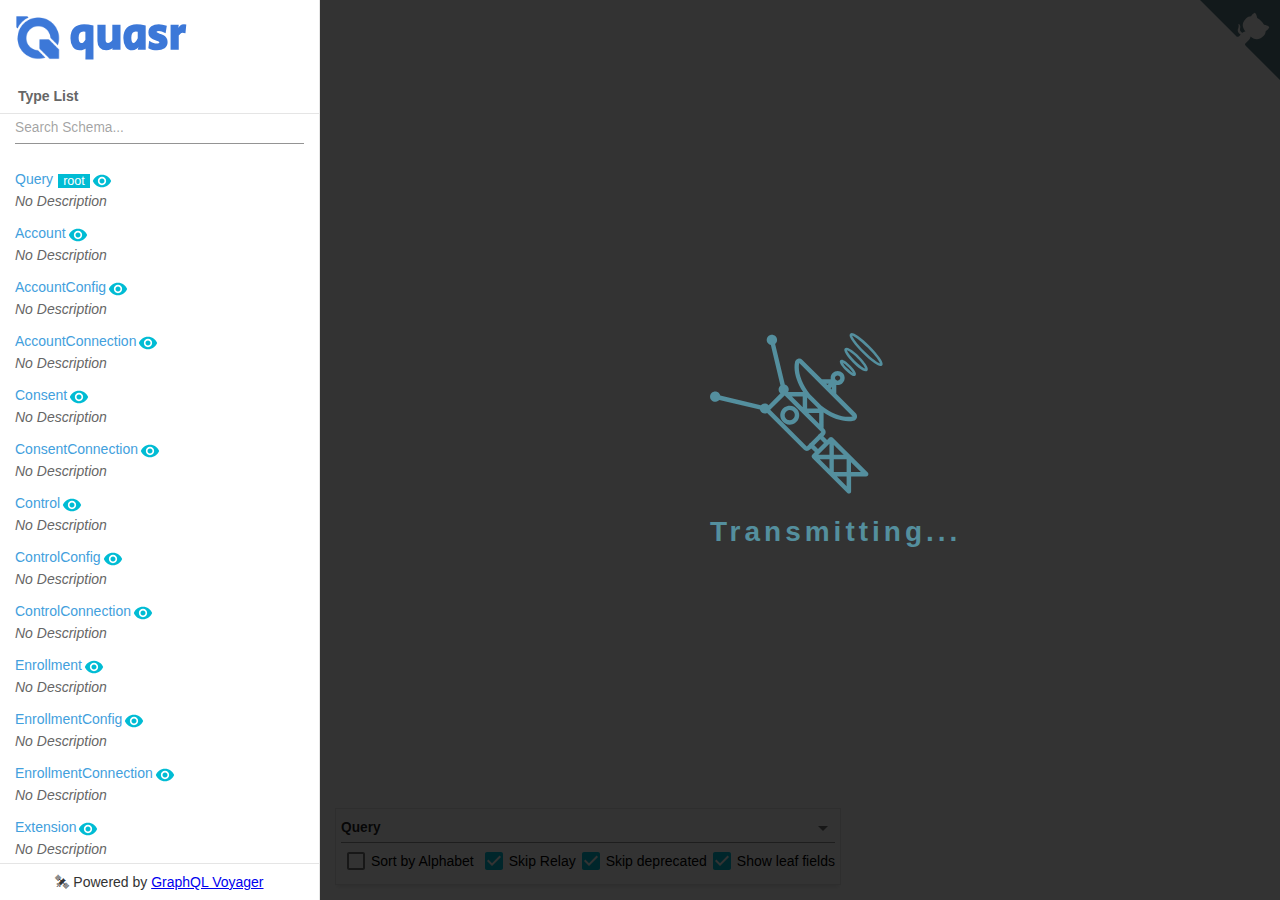
==== index.html @ db57c409 "init repo" ====
<!DOCTYPE html>
<html>
  <head itemscope itemtype="http://schema.org/WebPage">
    <!-- <link href="style.css" rel="stylesheet" /> -->
    <meta charset="utf-8" />
    <meta
      name="viewport"
      content="user-scalable=no, initial-scale=1.0, minimum-scale=1.0, maximum-scale=1.0"
    />
    <title>GraphQL Voyager</title>
    <meta itemprop="name" property="og:title" content="GraphQL Voyager" />
    <meta
      property="og:description"
      content="Represent any GraphQL API as an interactive graph"
    />
    <meta
      itemprop="description"
      name="description"
      content="Represent any GraphQL API as an interactive graph"
    />
    <link
      rel="icon"
      type="image/png"
      sizes="32x32"
      href="icons/favicon-32x32.png"
    />
    <link
      rel="icon"
      type="image/png"
      sizes="96x96"
      href="icons/favicon-96x96.png"
    />
    <link
      rel="icon"
      type="image/png"
      sizes="16x16"
      href="icons/favicon-16x16.png"
    />
    <meta itemprop="image" property="og:type" content="website" />
    <meta
      itemprop="image"
      property="og:url"
      content="https://apis.guru/graphql-voyager/"
    />
    <meta
      itemprop="image"
      property="og:image"
      content="https://apis.guru/graphql-voyager/images/cover-image.png"
    />
    <meta name="theme-color" content="#ffffff" />
    <style>
      body {
        padding: 0;
        margin: 0;
        width: 100%;
        height: 100vh;
        overflow: hidden;
      }

      #root {
        height: 100%;
        position: relative;
      }

      #mobile-warning {
        display: none;
      }

      #mobile-warning.hidden {
        display: none;
      }

      @media screen and (max-width: 767px) {
        #mobile-warning {
          display: block;

          position: absolute;
          left: 0;
          right: 0;
          top: 0;
          bottom: 0;
          background: rgba(255, 255, 255, 0.9);
          color: #0b2840;
          z-index: 100;
          padding: 20px;
          text-align: center;
          display: flex;
          flex-direction: column;
          justify-content: center;
        }

        #mobile-warning small {
          font-size: 1em;
        }

        #mobile-warning h1 {
          line-height: 1;
        }

        #mobile-warning a {
          display: block;
          text-decoration: none;
          margin: 1em 0;
          font-weight: bold;
          font-size: 1.4em;
          color: #42a0dd;
        }
      }
    </style>
  <link href="main.8762b15abb709d316859.css" rel="stylesheet"></head>
  <body>
    <main id="root">
      <h1 style="text-align: center; color: #5d7e86">Loading...</h1>
    </main>
    <a
      href="https://github.com/APIs-guru/graphql-voyager"
      class="github-corner"
      aria-label="View source on Github"
      ><svg
        width="80"
        height="80"
        viewBox="0 0 250 250"
        style="
          fill: #5d7e86;
          color: #fff;
          position: absolute;
          top: 0;
          border: 0;
          right: 0;
        "
        aria-hidden="true"
      >
        <path d="M0,0 L115,115 L130,115 L142,142 L250,250 L250,0 Z"></path>
        <path
          d="M128.3,109.0 C113.8,99.7 119.0,89.6 119.0,89.6 C122.0,82.7 120.5,78.6 120.5,78.6 C119.2,72.0 123.4,76.3 123.4,76.3 C127.3,80.9 125.5,87.3 125.5,87.3 C122.9,97.6 130.6,101.9 134.4,103.2"
          fill="currentColor"
          style="transform-origin: 130px 106px"
          class="octo-arm"
        ></path>
        <path
          d="M115.0,115.0 C114.9,115.1 118.7,116.5 119.8,115.4 L133.7,101.6 C136.9,99.2 139.9,98.4 142.2,98.6 C133.8,88.0 127.5,74.4 143.8,58.0 C148.5,53.4 154.0,51.2 159.7,51.0 C160.3,49.4 163.2,43.6 171.4,40.1 C171.4,40.1 176.1,42.5 178.8,56.2 C183.1,58.6 187.2,61.8 190.9,65.4 C194.5,69.0 197.7,73.2 200.1,77.6 C213.8,80.2 216.3,84.9 216.3,84.9 C212.7,93.1 206.9,96.0 205.4,96.6 C205.1,102.4 203.0,107.8 198.3,112.5 C181.9,128.9 168.3,122.5 157.7,114.1 C157.9,116.9 156.7,120.9 152.7,124.9 L141.0,136.5 C139.8,137.7 141.6,141.9 141.8,141.8 Z"
          fill="currentColor"
          class="octo-body"
        ></path></svg></a
    ><style>
      .github-corner:hover .octo-arm {
        animation: octocat-wave 560ms ease-in-out;
      }
      @keyframes octocat-wave {
        0%,
        100% {
          transform: rotate(0);
        }
        20%,
        60% {
          transform: rotate(-25deg);
        }
        40%,
        80% {
          transform: rotate(10deg);
        }
      }
      @media (max-width: 500px) {
        .github-corner:hover .octo-arm {
          animation: none;
        }
        .github-corner .octo-arm {
          animation: octocat-wave 560ms ease-in-out;
        }
      }
    </style>
    <div id="mobile-warning">
      <h1>Best served on bigger screen sizes</h1>
      <small>
        This tool presents complex graphs. Use it on bigger screen size for
        better experience
      </small>
      <a id="skip_warning" href="#"> GOT IT </a>
    </div>
    <script>
      var skipBtn = document.getElementById('skip_warning');
      var warning = document.getElementById('mobile-warning');
      if (document.cookie.indexOf('skip_mobile_warning=true') > -1) {
        warning.classList.add('hidden');
      } else {
        var handler = function () {
          warning.classList.add('hidden');
          document.cookie =
            'skip_mobile_warning=true; expires=Fri, 31 Dec 9999 23:59:59 GMT';
        };
        skipBtn.addEventListener('touchstart', handler, false);
        skipBtn.addEventListener('click', handler, false);
      }
    </script>
    <script>
      (function (i, s, o, g, r, a, m) {
        i['GoogleAnalyticsObject'] = r;
        (i[r] =
          i[r] ||
          function () {
            (i[r].q = i[r].q || []).push(arguments);
          }),
          (i[r].l = 1 * new Date());
        (a = s.createElement(o)), (m = s.getElementsByTagName(o)[0]);
        a.async = 1;
        a.src = g;
        m.parentNode.insertBefore(a, m);
      })(
        window,
        document,
        'script',
        'https://www.google-analytics.com/analytics.js',
        'ga',
      );

      ga('create', 'UA-77831907-1', 'auto');
      ga('send', 'pageview');
    </script>
  <script type="text/javascript" src="main.js"></script></body>
</html>
---- main.8762b15abb709d316859.css ----
.voyager-panel {
  padding: 0 15px;
  display: -webkit-box;
  display: -ms-flexbox;
  display: flex;
  -webkit-box-orient: vertical;
  -webkit-box-direction: normal;
      -ms-flex-direction: column;
          flex-direction: column;
}

.voyager-logo > a > .logo {
  padding: 20px 0;
  display: -webkit-box;
  display: -ms-flexbox;
  display: flex;
  -webkit-box-align: center;
      -ms-flex-align: center;
          align-items: center;
  -webkit-box-pack: center;
      -ms-flex-pack: center;
          justify-content: center;
}

@media (max-width: 780px) {

  .voyager-logo > a > .logo {
    padding: 10px 0;
  }
}

.voyager-logo > a > .logo > svg {
  width: 50px;
  height: 50px;
  margin-right: 10px;
  -webkit-transform: rotateZ(16deg);
          transform: rotateZ(16deg);
  margin-left: -10px;
}

.voyager-logo > a > .logo > svg path {
  fill: #27535e;
}

@media (max-width: 780px) {

  .voyager-logo > a > .logo > svg {
    height: 45px;
  }
}

.voyager-logo > a > .logo > .title {
  color: #27535e;
  font-family: 'helvetica neue', helvetica, arial, sans-serif;
  letter-spacing: 5px;
  font-weight: normal;
  text-transform: uppercase;
  margin: 0;
  font-size: 15px;
  margin-top: 4px;
  line-height: 1;
}

.voyager-logo > a > .logo > .title strong {
  display: block;
  letter-spacing: normal;
  font-size: 1.4em;
}

.voyager-logo a,
  .voyager-logo a:hover {
  text-decoration: none;
  outline: none;
}
.root-selector {
  width: 100%;
}
g.graph > polygon {
  fill: transparent;
}

#svg-pan-zoom-controls path {
  fill-opacity: 0.75;
  fill: #224d6f;
}

/* Nodes Styling */

.node {
  pointer-events: bounding-box;
  cursor: pointer
}

.node polygon {
  stroke: #548f9e;
  fill: #f6f8f8;
}

.node .type-title polygon {
  fill: #548f9e;
}

.node .type-title text {
  fill: white;
}

.node.selected polygon {
  stroke: #00bcd4;
  stroke-width: 3;
}

.node.selected .type-title polygon {
  fill: #00bcd4;
}

/* field */

.field.selected > polygon {
  fill: rgba(255, 0, 0, .18);
}

/* Edges Styling */

.edge {
  cursor: pointer
}

.edge path {
  stroke: rgb(56, 97, 107);
  stroke-width: 2;
}

.edge path.hover-path {
  stroke: transparent;
  stroke-width: 15;
}

.edge.highlighted path:not(.hover-path), .edge.hovered path:not(.hover-path), .edge:hover path:not(.hover-path) {
  stroke: #00bcd4;
  stroke-width: 3;
}

.edge.highlighted polygon, .edge.hovered polygon, .edge:hover polygon {
  stroke: rgb(0, 99, 112);
  fill: rgb(0, 99, 112);
  opacity: 1;
}

.edge polygon {
  fill: rgb(48, 82, 90);
  stroke: rgb(48, 82, 90);
}

.edge text {
  font-family: 'helvetica neue', helvetica, arial, sans-serif;
  fill: #224d6f;
  display: none;
}

.edge:hover text, .edge.highlighted text, .edge.hovered text {
  display: block;
}

.edge.selected path:not(.hover-path) {
  stroke: red;
}

.edge.selected polygon {
  stroke: rgb(204, 0, 0);
  fill: rgb(204, 0, 0);
}

/* selection fade */

.selection-active .edge,
  .selection-active .node {
  opacity: 0.2;
}

.selection-active .node.selected-reachable,
  .selection-active .node.selected,
  .selection-active .edge.highlighted {
  opacity: 1;
}
/* fix height of element */

[data-reactroot] {
  height: 100%;
}

.graphql-voyager {
  font: 14px 'helvetica neue', helvetica, arial, sans-serif;
  display: -webkit-box;
  display: -ms-flexbox;
  display: flex;
  height: 100%;
}

@media (max-width: 780px) {

  .graphql-voyager {
    -webkit-box-orient: vertical;
    -webkit-box-direction: normal;
        -ms-flex-direction: column;
            flex-direction: column;
  }
}

.graphql-voyager > .doc-panel {
  width: 320px;
  min-width: 320px;
  background: #fff;
  -webkit-box-sizing: border-box;
          box-sizing: border-box;
  position: relative;
  z-index: 10;
}

.graphql-voyager > .viewport {
  -webkit-box-flex: 1;
      -ms-flex: 1;
          flex: 1;
  max-height: 100vh;
}

.graphql-voyager > .viewport > svg {
  width: 100%;
  height: 100%;
}

@media (max-width: 780px) {

  .graphql-voyager > .doc-panel,
    .graphql-voyager > .viewport {
    height: 50%;
    width: 100%;
    max-width: none;
  }
}

.graphql-voyager > .menu-content {
  position: absolute;
  bottom: 15px;
  left: 335px;
  background: #fff;
  -webkit-box-shadow: 0 4px 4px -2px rgba(0, 0, 0, .1);
          box-shadow: 0 4px 4px -2px rgba(0, 0, 0, .1);
  border: 1px solid rgba(0, 0, 0, .1);
  padding: 5px;
}

.graphql-voyager > .menu-content > .setting-other-options {
  display: -webkit-box;
  display: -ms-flexbox;
  display: flex;
}

.graphql-voyager > .menu-content > .setting-other-options > label:first-of-type {
  padding-right: 5px;
}

.graphql-voyager > .menu-content > .setting-other-options > label {
  margin-bottom: 10px;
}

@media (max-width: 780px) {

  .graphql-voyager > .menu-content {
    left: 10px;
  }
}
.typelist-item > .type-name {
  padding-left: 15px;
}

.typelist-item.-root .type-name:after {
  content: 'root';
  display: inline-block;
  vertical-align: middle;
  background: #00bcd4;
  color: white;
  padding: 0 5px;
  margin-left: 5px;
  font-size: 0.9em;
}
@-webkit-keyframes voyager-shake {
  0% {
    -webkit-transform: rotateZ(0deg);
            transform: rotateZ(0deg);
  }

  50% {
    -webkit-transform: rotateZ(2deg);
            transform: rotateZ(2deg);
  }

  100% {
    -webkit-transform: rotateZ(0deg);
            transform: rotateZ(0deg);
  }
}

@keyframes voyager-shake {
  0% {
    -webkit-transform: rotateZ(0deg);
            transform: rotateZ(0deg);
  }

  50% {
    -webkit-transform: rotateZ(2deg);
            transform: rotateZ(2deg);
  }

  100% {
    -webkit-transform: rotateZ(0deg);
            transform: rotateZ(0deg);
  }
}

@-webkit-keyframes signal-move {
  0 {
    opacity: 0.1;
    -webkit-transform: translate3d(0, 0, 0);
            transform: translate3d(0, 0, 0);
  }

  25% {
    opacity: 1;
    -webkit-transform: translate3d(3px, -3px, 0);
            transform: translate3d(3px, -3px, 0);
  }

  50% {
    opacity: 0.1;
    -webkit-transform: translate3d(0, 0, 0);
            transform: translate3d(0, 0, 0);
  }
  100% {
    opacity: 0.1;
    -webkit-transform: translate3d(0, 0, 0);
            transform: translate3d(0, 0, 0);
  }
}

@keyframes signal-move {
  0 {
    opacity: 0.1;
    -webkit-transform: translate3d(0, 0, 0);
            transform: translate3d(0, 0, 0);
  }

  25% {
    opacity: 1;
    -webkit-transform: translate3d(3px, -3px, 0);
            transform: translate3d(3px, -3px, 0);
  }

  50% {
    opacity: 0.1;
    -webkit-transform: translate3d(0, 0, 0);
            transform: translate3d(0, 0, 0);
  }
  100% {
    opacity: 0.1;
    -webkit-transform: translate3d(0, 0, 0);
            transform: translate3d(0, 0, 0);
  }
}

.loading-box {
  position: absolute;
  left: 320px;
  right: 0;
  top: 0;
  bottom: 0;
  background: rgba(0, 0, 0, .8);
  z-index: 10;

  -webkit-box-align: center;

      -ms-flex-align: center;

          align-items: center;
  -webkit-box-pack: center;
      -ms-flex-pack: center;
          justify-content: center;

  display: none;
  color: white;
}

@media (max-width: 780px) {
  .loading-box {
    left: 0;
    top: 50%;
  }
}

.loading-box.visible {
  display: -webkit-box;
  display: -ms-flexbox;
  display: flex;
}

.loading-animation {
  width: 180px
}

.loading-animation svg {
  -webkit-animation: voyager-shake 2s infinite;
          animation: voyager-shake 2s infinite;
}

.loading-animation path {
  fill: #548f9e;
}

.loading-animation .voyager-signal1,
  .loading-animation .voyager-signal2,
  .loading-animation .voyager-signal3 {
  -webkit-animation: signal-move 1s infinite;
          animation: signal-move 1s infinite;
}

.loading-animation .voyager-signal2 {
  -webkit-animation-delay: 0.2s;
          animation-delay: 0.2s;
}

.loading-animation .voyager-signal3 {
  -webkit-animation-delay: 0.4s;
          animation-delay: 0.4s;
}

.loading-animation h1 {
  text-align: center;
  color: #548f9e;
  letter-spacing: 4px;
}

@media (max-width: 780px) {
  .loading-animation {
    text-align: center;
  }
  .loading-animation svg {
    max-width: 40%;
  }
  .loading-animation h1 {
    font-size: 1.5em;
  }
}
.type-link {
  fill: #42a0dd;
}

.type-link:hover {
  fill: #0262a0;
}

.type-name.-input-obj,
  .type-name.-object {
  color: #42a0dd;
}

.type-name.-input-obj:hover, .type-name.-object:hover {
  color: #0262a0;
}

.type-name.-scalar,
  .type-name.-built-in {
  color: #711c1c;
}

.type-name.-scalar:hover, .type-name.-built-in:hover {
  color: rgb(73, 18, 18);
}
.description-box blockquote {

    border-left: 2px solid rgba(84, 143, 158, 0.5);

    margin: 5px 15px;

    padding-left: 10px;
}

.description-box a {

    word-break: break-all;
}

.description-box p:first-child {

    margin-top: 0;
}

.description-box.-no-description {

    font-style: italic;

    color: #666;
}

.description-box.-linked-type p, .description-box.-field p, .description-box.-enum-value p {

    margin: 0;
}

.description-box.-enum-value {

    padding: 5px 0 0 5px;
}
.eye-button {
  height: 24px;
  width: 24px;
  min-width: 24px;
  padding: 0;
  vertical-align: middle
}

.eye-button svg {
  line-height: 24px;
  height: 24px;
  width: 20px
}

.eye-button svg path:not([fill]) {
  fill: #00bcd4;
}
/* common type doc styling */

.field-name {
  color: #224d6f;
}

.type-name + .field-name::before {
  content: '.';
  color: #666;
}

.doc-alert-text {
  color: #b71c1c;
  font-family: 'Consolas', 'Inconsolata', 'Droid Sans Mono',
    'Monaco', monospace;
  font-size: 13px
}

.doc-alert-text.-search {
  padding: 8px 15px;
}

.value-name {
  color: #0b7fc7;
}

.arg-name {
  color: #c77f53;
}

.type-doc {
  display: -webkit-box;
  display: -ms-flexbox;
  display: flex;
  -webkit-box-orient: vertical;
  -webkit-box-direction: normal;
      -ms-flex-direction: column;
          flex-direction: column;
  -webkit-box-flex: 1;
      -ms-flex: 1;
          flex: 1;
  margin-top: 15px;
  position: relative;

  /* Overwrite min-height: https://drafts.csswg.org/css-flexbox/#min-size-auto */
  min-height: 0
}

.type-doc > div {
  position: relative;
  z-index: 1;
  background: white;
}

.type-doc > .loading {
  padding: 0 15px;
  font-weight: bold;
  color: #666;
}

.type-doc a {
  cursor: pointer;
  text-decoration: none;
}

.type-doc > .scroll-area {
  padding-top: 15px;
  overflow-y: auto;
  -webkit-box-flex: 1;
      -ms-flex-positive: 1;
          flex-grow: 1;
}

.type-doc > .scroll-area .description-box.-doc-type {
  padding: 0 15px;
}

.type-doc > .doc-navigation {
  padding: 5px
      20px 5px 18px;
}

.doc-category {
  margin: 15px 0 0;
  cursor: pointer
}

.doc-category > .item {
  padding: 8px 15px;
  color: #666;
  position: relative;
  border-left: 3px solid transparent;
}

.doc-category > .item > .description-box {
  margin-top: 5px;
}

.doc-category > .title {
  border-bottom: 1px solid #e0e0e0;
  padding: 0 15px;
  color: #666;
  cursor: default;
  font-size: 14px;
  -webkit-font-feature-settings: "c2sc";
          font-feature-settings: "c2sc";
  font-variant: small-caps;
  font-weight: bold;
  letter-spacing: 1px;
  margin: 0 -15px 10px 0;
  -webkit-user-select: none;
     -moz-user-select: none;
      -ms-user-select: none;
          user-select: none;
  -webkit-box-sizing: border-box;
          box-sizing: border-box;
  width: 100%;
}

.doc-category > .item:nth-child(odd) {
  background-color: rgba(158, 158, 158, .07);
}

.doc-category > .item:hover {
  background-color: rgba(214, 236, 238, .6);
}

.doc-category > .item.-with-args:before {
  width: 0;
  height: 0;
  border-left: 5px solid transparent;
  border-right: 5px solid transparent;
  border-top: 5px solid #224d6f;
  display: block;
  content: '';
  float: right;
  margin-top: 8px;
  margin-right: -8px;
  -webkit-transition: all 0.3s ease;
  transition: all 0.3s ease;
  opacity: 0;
}

.doc-category > .item.-with-args:hover:before,
      .doc-category > .item.-with-args.-selected:before {
  opacity: 1;
}

.doc-category > .item.-with-args.-selected:before {
  -webkit-transform: rotateZ(180deg);
          transform: rotateZ(180deg);
}

.doc-category > .item.-selected {
  background-color: rgba(214, 236, 238, 0.75);
  border-left: 3px solid #00bcd4;
}

.doc-category > .item.-selected .args {
  display: block;
  padding-left: 15px;
}
.wrapped-type-name::before {
  content: ': ';
}

.relay-icon {
  height: 24px;
  line-height: 24px;
  width: 24px;
  margin-left: 5px
}

.relay-icon svg {
  height: 24px;
  line-height: 24px;
  width: 24px;
  min-height: 24px;
}
.args-wrap:before {

    content: '( ';

    display: inline;
}

.args-wrap:after {

    content: ' )';

    display: inline;
}

.args-wrap.-empty:before,
    .args-wrap.-empty:after {

    display: none !important;
}

.arg-wrap > .arg {

    display: inline;
}

.arg-wrap > .arg:after {

    content: ', ';
}

.arg-wrap > .arg > .default-value {

    color: #0b7fc7;
}

.arg-wrap:last-child .arg:after {

    content: '';
}

.arg-wrap > .arg-description,
  .arg-wrap .arg > .wrapped-type-name {

    display: none;
}

.arg-wrap.-expanded:before,
  .arg-wrap.-expanded:after {

    display: none;
}

.arg-wrap.-expanded .arg {

    display: block;

    margin: 5px 0;
}

.arg-wrap.-expanded .arg-description {

    display: block;

    color: #666;
}

.arg-wrap.-expanded .wrapped-type-name {

    display: inline-block;
}

.arg-wrap.-expanded .arg-description > p {

    margin: 0;
}

.arg-wrap.-expanded .arg-description:before {

    display: block;

    content: '#';

    float: left;

    margin-right: 5px;
}
.type-doc > .type-info-popover {
  z-index: 0;
  position: absolute;
}

.type-info-popover {
  left: 320px;
  top: 35px;
  bottom: 75px;
  overflow-y: auto;

  -webkit-transform: translateX(-110%);

          transform: translateX(-110%);
  -webkit-box-sizing: border-box;
          box-sizing: border-box;
  width: 320px;
  padding: 10px 15px;
  position: absolute;
  background: white;
  -webkit-box-shadow: 0px 0 10px 3px rgba(0, 0, 0, .1);
          box-shadow: 0px 0 10px 3px rgba(0, 0, 0, .1);
  border: 1px solid rgba(0, 0, 0, .1);
  border-left: 0px;

  -webkit-transition: all 0.45s ease-out;

  transition: all 0.45s ease-out
}

.type-info-popover.-opened {
  -webkit-transform: none;
          transform: none;
}

.type-info-popover > button {
  position: absolute;
  right: 10px;
}
.search-box-wrapper {
  padding: 0 15px;
}

.search-box-clear {
  cursor: pointer;
  border: none;
  padding: 5px;
  opacity: 0.8;
}
.doc-wrapper {
  position: relative;
  z-index: 1;
  background: white;
}

.doc-panel > .contents {
  display: -webkit-box;
  display: -ms-flexbox;
  display: flex;
  -webkit-box-orient: vertical;
  -webkit-box-direction: normal;
      -ms-flex-direction: column;
          flex-direction: column;
  background: #fff;
  position: relative;
  z-index: 5;
  border-right: 1px solid rgba(0, 0, 0, .1);
  height: 100%;
}

.doc-navigation {
  min-height: 24px;
  border-bottom: 1px solid rgba(0, 0, 0, .1);
  display: -webkit-box;
  display: -ms-flexbox;
  display: flex;
  -webkit-box-pack: justify;
      -ms-flex-pack: justify;
          justify-content: space-between
}

.doc-navigation > span {
  display: inline-block;
  vertical-align: middle;
  white-space: nowrap;
  line-height: 24px;
}

.doc-navigation > .back {
  color: #224d6f;
  cursor: pointer;
  overflow-x: hidden;
  text-overflow: ellipsis;
  white-space: nowrap;
  padding-left: 2px;
  font-weight: normal;
}

.doc-navigation > .back:before {
  border-left: 2px solid #224d6f;
  border-top: 2px solid #224d6f;
  content: '';
  display: inline-block;
  height: 9px;
  margin: 0 3px -1px 0;
  position: relative;
  -webkit-transform: rotate(-45deg);
          transform: rotate(-45deg);
  width: 9px;
}

.doc-navigation > .active {
  font-weight: bold;
  color: #00bcd4;
  font-weight: bold;
  overflow: hidden;
  text-overflow: ellipsis;
}

.doc-navigation > .header {
  font-weight: bold;
  color: #666;
}
.powered-by {
  color: #333333;
  text-align: center;
  padding: 10px 10px;
  border-top: 1px solid rgba(0, 0, 0, .1);
}
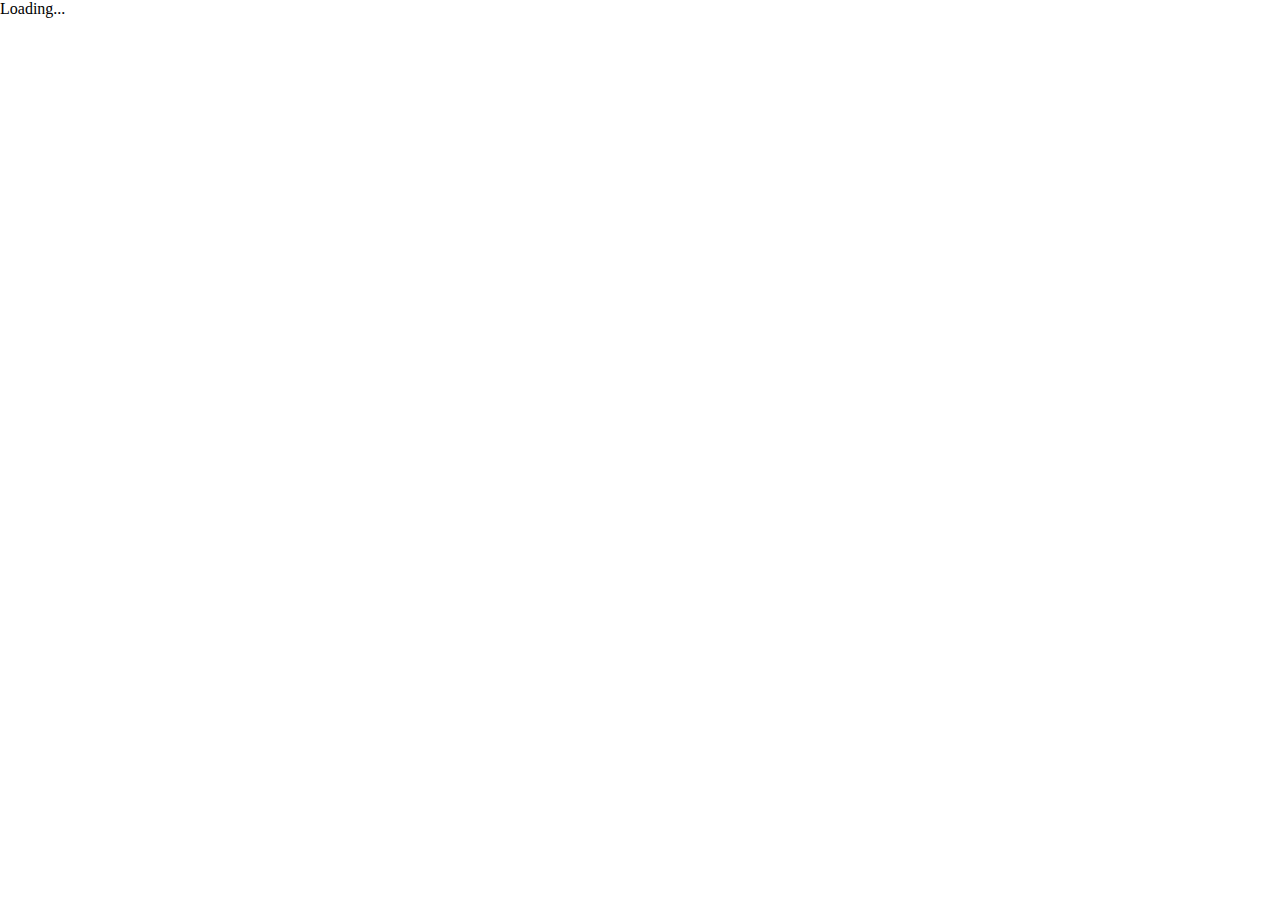
==== commit 21ee1483: "#QUASR-730" ====
--- a/index.html
+++ b/index.html
@@ -1,220 +1,53 @@
-<!DOCTYPE html>
+<!doctype html>
 <html>
-  <head itemscope itemtype="http://schema.org/WebPage">
-    <!-- <link href="style.css" rel="stylesheet" /> -->
-    <meta charset="utf-8" />
-    <meta
-      name="viewport"
-      content="user-scalable=no, initial-scale=1.0, minimum-scale=1.0, maximum-scale=1.0"
-    />
-    <title>GraphQL Voyager</title>
-    <meta itemprop="name" property="og:title" content="GraphQL Voyager" />
-    <meta
-      property="og:description"
-      content="Represent any GraphQL API as an interactive graph"
-    />
-    <meta
-      itemprop="description"
-      name="description"
-      content="Represent any GraphQL API as an interactive graph"
-    />
-    <link
-      rel="icon"
-      type="image/png"
-      sizes="32x32"
-      href="icons/favicon-32x32.png"
-    />
-    <link
-      rel="icon"
-      type="image/png"
-      sizes="96x96"
-      href="icons/favicon-96x96.png"
-    />
-    <link
-      rel="icon"
-      type="image/png"
-      sizes="16x16"
-      href="icons/favicon-16x16.png"
-    />
-    <meta itemprop="image" property="og:type" content="website" />
-    <meta
-      itemprop="image"
-      property="og:url"
-      content="https://apis.guru/graphql-voyager/"
-    />
-    <meta
-      itemprop="image"
-      property="og:image"
-      content="https://apis.guru/graphql-voyager/images/cover-image.png"
-    />
-    <meta name="theme-color" content="#ffffff" />
+  <head>
     <style>
       body {
-        padding: 0;
+        height: 100%;
         margin: 0;
         width: 100%;
-        height: 100vh;
         overflow: hidden;
       }
 
-      #root {
-        height: 100%;
-        position: relative;
-      }
-
-      #mobile-warning {
-        display: none;
-      }
-
-      #mobile-warning.hidden {
-        display: none;
-      }
-
-      @media screen and (max-width: 767px) {
-        #mobile-warning {
-          display: block;
-
-          position: absolute;
-          left: 0;
-          right: 0;
-          top: 0;
-          bottom: 0;
-          background: rgba(255, 255, 255, 0.9);
-          color: #0b2840;
-          z-index: 100;
-          padding: 20px;
-          text-align: center;
-          display: flex;
-          flex-direction: column;
-          justify-content: center;
-        }
-
-        #mobile-warning small {
-          font-size: 1em;
-        }
-
-        #mobile-warning h1 {
-          line-height: 1;
-        }
-
-        #mobile-warning a {
-          display: block;
-          text-decoration: none;
-          margin: 1em 0;
-          font-weight: bold;
-          font-size: 1.4em;
-          color: #42a0dd;
-        }
+      #voyager {
+        height: 100vh;
       }
     </style>
-  <link href="main.8762b15abb709d316859.css" rel="stylesheet"></head>
+
+    <!--
+      These two files are served from jsdelivr CDN, however you may wish to
+      copy them directly into your environment, or perhaps include them in your
+      favored resource bundler.
+     -->
+    <link
+      rel="stylesheet"
+      href="https://cdn.jsdelivr.net/npm/graphql-voyager/dist/voyager.css"
+    />
+    <script src="https://cdn.jsdelivr.net/npm/graphql-voyager/dist/voyager.standalone.js"></script>
+  </head>
+
   <body>
-    <main id="root">
-      <h1 style="text-align: center; color: #5d7e86">Loading...</h1>
-    </main>
-    <a
-      href="https://github.com/APIs-guru/graphql-voyager"
-      class="github-corner"
-      aria-label="View source on Github"
-      ><svg
-        width="80"
-        height="80"
-        viewBox="0 0 250 250"
-        style="
-          fill: #5d7e86;
-          color: #fff;
-          position: absolute;
-          top: 0;
-          border: 0;
-          right: 0;
-        "
-        aria-hidden="true"
-      >
-        <path d="M0,0 L115,115 L130,115 L142,142 L250,250 L250,0 Z"></path>
-        <path
-          d="M128.3,109.0 C113.8,99.7 119.0,89.6 119.0,89.6 C122.0,82.7 120.5,78.6 120.5,78.6 C119.2,72.0 123.4,76.3 123.4,76.3 C127.3,80.9 125.5,87.3 125.5,87.3 C122.9,97.6 130.6,101.9 134.4,103.2"
-          fill="currentColor"
-          style="transform-origin: 130px 106px"
-          class="octo-arm"
-        ></path>
-        <path
-          d="M115.0,115.0 C114.9,115.1 118.7,116.5 119.8,115.4 L133.7,101.6 C136.9,99.2 139.9,98.4 142.2,98.6 C133.8,88.0 127.5,74.4 143.8,58.0 C148.5,53.4 154.0,51.2 159.7,51.0 C160.3,49.4 163.2,43.6 171.4,40.1 C171.4,40.1 176.1,42.5 178.8,56.2 C183.1,58.6 187.2,61.8 190.9,65.4 C194.5,69.0 197.7,73.2 200.1,77.6 C213.8,80.2 216.3,84.9 216.3,84.9 C212.7,93.1 206.9,96.0 205.4,96.6 C205.1,102.4 203.0,107.8 198.3,112.5 C181.9,128.9 168.3,122.5 157.7,114.1 C157.9,116.9 156.7,120.9 152.7,124.9 L141.0,136.5 C139.8,137.7 141.6,141.9 141.8,141.8 Z"
-          fill="currentColor"
-          class="octo-body"
-        ></path></svg></a
-    ><style>
-      .github-corner:hover .octo-arm {
-        animation: octocat-wave 560ms ease-in-out;
-      }
-      @keyframes octocat-wave {
-        0%,
-        100% {
-          transform: rotate(0);
-        }
-        20%,
-        60% {
-          transform: rotate(-25deg);
-        }
-        40%,
-        80% {
-          transform: rotate(10deg);
-        }
-      }
-      @media (max-width: 500px) {
-        .github-corner:hover .octo-arm {
-          animation: none;
-        }
-        .github-corner .octo-arm {
-          animation: octocat-wave 560ms ease-in-out;
-        }
-      }
-    </style>
-    <div id="mobile-warning">
-      <h1>Best served on bigger screen sizes</h1>
-      <small>
-        This tool presents complex graphs. Use it on bigger screen size for
-        better experience
-      </small>
-      <a id="skip_warning" href="#"> GOT IT </a>
-    </div>
-    <script>
-      var skipBtn = document.getElementById('skip_warning');
-      var warning = document.getElementById('mobile-warning');
-      if (document.cookie.indexOf('skip_mobile_warning=true') > -1) {
-        warning.classList.add('hidden');
-      } else {
-        var handler = function () {
-          warning.classList.add('hidden');
-          document.cookie =
-            'skip_mobile_warning=true; expires=Fri, 31 Dec 9999 23:59:59 GMT';
-        };
-        skipBtn.addEventListener('touchstart', handler, false);
-        skipBtn.addEventListener('click', handler, false);
-      }
+    <div id="voyager">Loading...</div>
+    <script type="module">
+      const { voyagerIntrospectionQuery: query } = GraphQLVoyager;
+      const response = await fetch(
+        'https://swapi-graphql.netlify.app/.netlify/functions/index',
+        {
+          method: 'post',
+          headers: {
+            Accept: 'application/json',
+            'Content-Type': 'application/json',
+          },
+          body: JSON.stringify({ query }),
+          credentials: 'omit',
+        },
+      );
+      const introspection = await response.json();
+
+      // Render <Voyager /> into the body.
+      GraphQLVoyager.renderVoyager(document.getElementById('voyager'), {
+        introspection,
+      });
     </script>
-    <script>
-      (function (i, s, o, g, r, a, m) {
-        i['GoogleAnalyticsObject'] = r;
-        (i[r] =
-          i[r] ||
-          function () {
-            (i[r].q = i[r].q || []).push(arguments);
-          }),
-          (i[r].l = 1 * new Date());
-        (a = s.createElement(o)), (m = s.getElementsByTagName(o)[0]);
-        a.async = 1;
-        a.src = g;
-        m.parentNode.insertBefore(a, m);
-      })(
-        window,
-        document,
-        'script',
-        'https://www.google-analytics.com/analytics.js',
-        'ga',
-      );
-
-      ga('create', 'UA-77831907-1', 'auto');
-      ga('send', 'pageview');
-    </script>
-  <script type="text/javascript" src="main.js"></script></body>
-</html>
+  </body>
+</html>